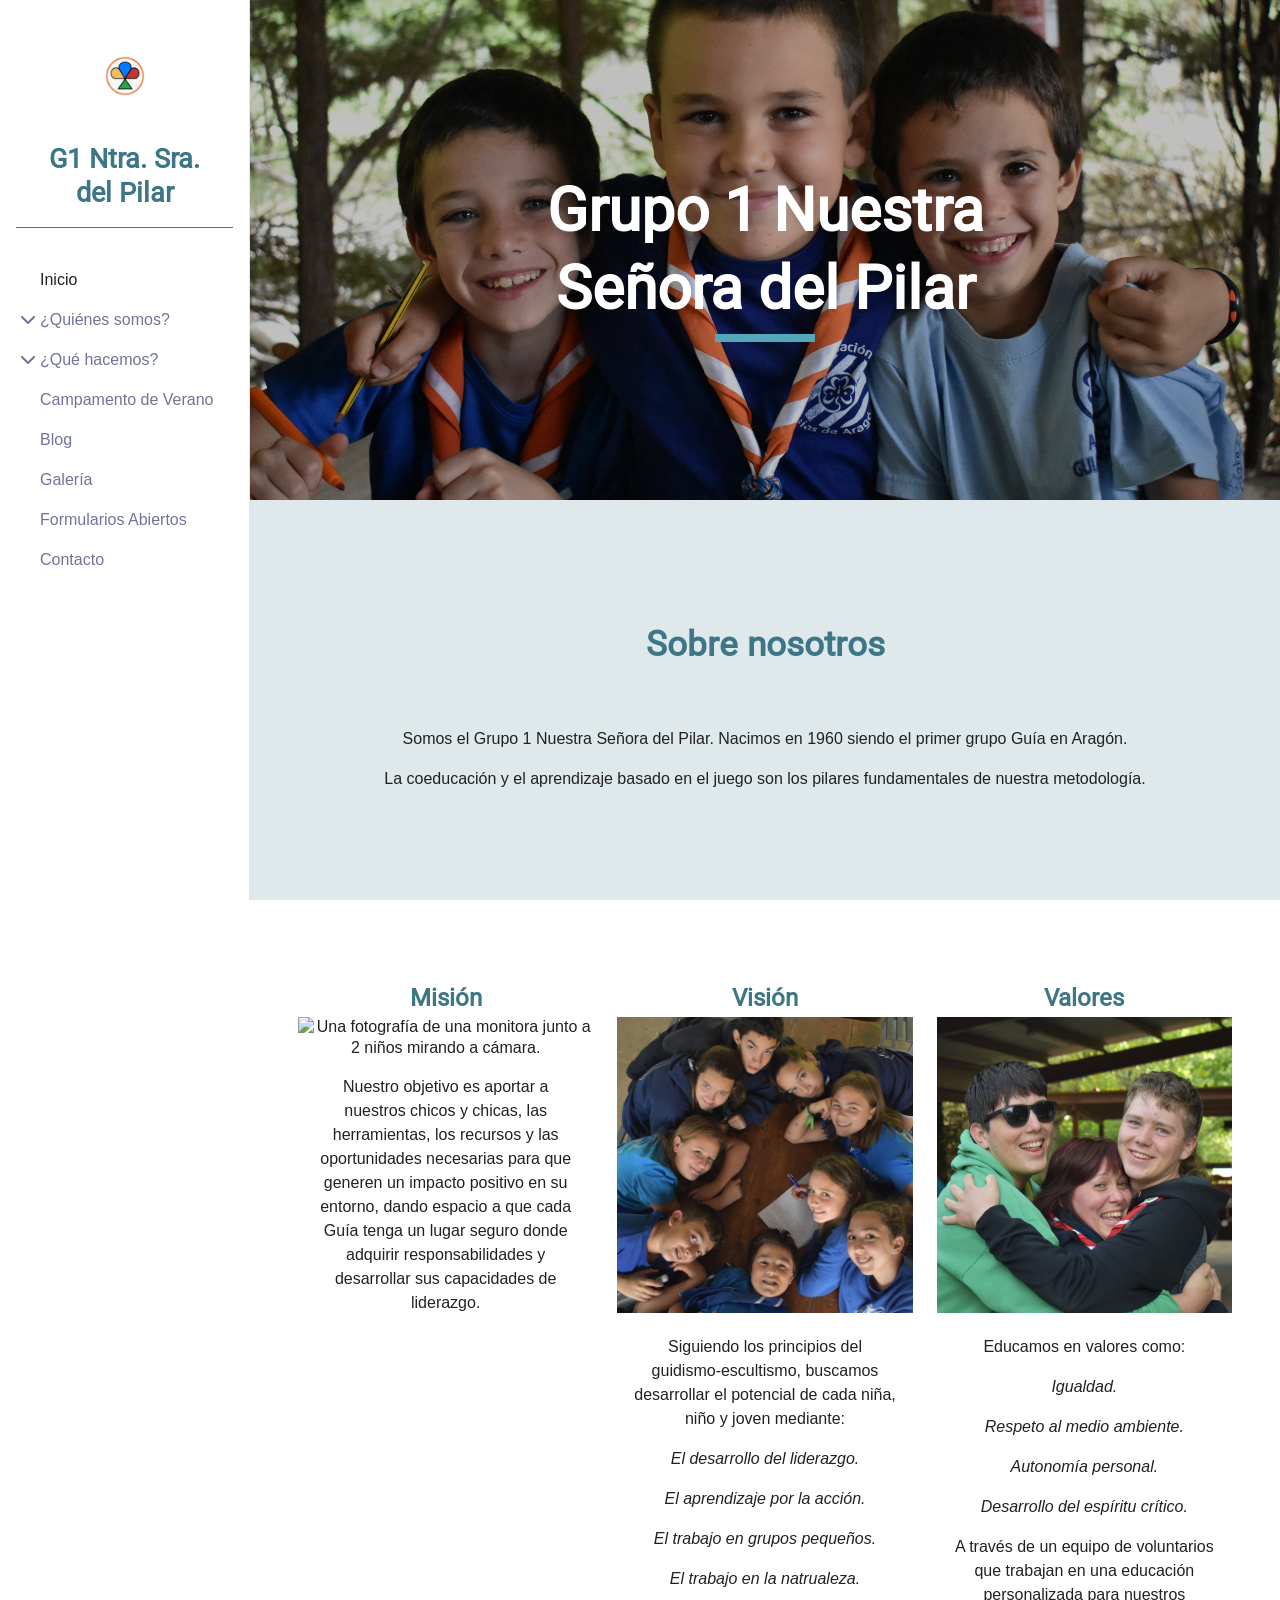
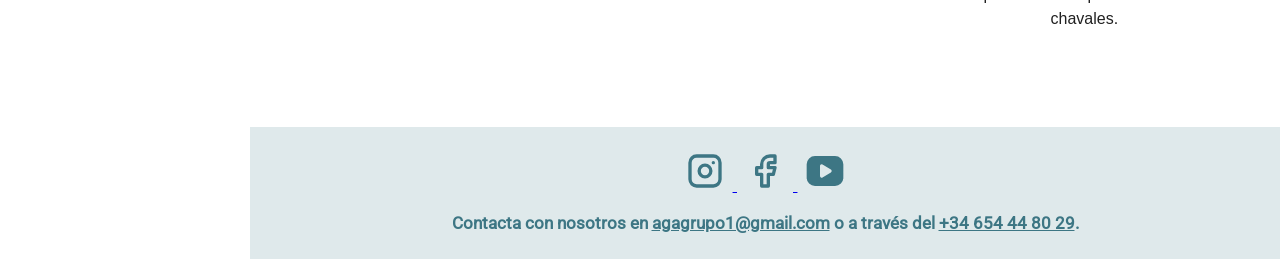
==== index.html @ aecc08d1 "Corrección de errores Corrección de errores. * <footer> pasado a dentro de <body> * Corregido <p> de" ====
<!DOCTYPE html>
<html lang="es">

  <head>
    <!-- Añadimos el título -->
    <title>G1 AGA</title>
    <!-- Para describir el contendio de la web -->
    <meta name="description" content="Somos el Grupo 1 Nuestra Señora del Pilar. Nacimos en 1960 siendo el primer grupo Guía en Aragón.">
    
    <!-- Indicamos la colección de caracteres que va a usar la web -->
    <meta charset="UTF-8">
    <!-- Para que el ancho se adapte al dispositivo -->
    <meta name="viewport" content="width=device-width">

    <!-- Para que aparezca bien la info al compartir en RRSS. -->
    <meta property="og:title" content="Grupo 1 Ntra. Sra. del Pilar - AGA">
    <meta property="og:description" content="Somos el Grupo 1 Nuestra Señora del Pilar. Nacimos en 1960 siendo el primer grupo Guía en Aragón.">
    <meta property="og:image" content="img/inicio.jpeg">
    <meta property="og:image:alt" content="Una fotografía de 3 niños con pañoleta abrazados mirando a cámara">

    <!-- Para indicar cuál es la página principal -->
    <link rel="canonical" href="https://agagrupo1.com">

    <!-- Para indicar si tiene que indexar la página y seguir los enlaces -->
    <meta name="robots" content="index, follow">
    <!-- Para añadir un color a la barra superior funcional en algunos sitios -->
    <meta name="theme-color" content="#000000">
    <!-- Para añadir un logo en la barra superior -->
    <link rel="icon" type="image/jpg" href="img/logo/g1simple-s.png">

    <!-- Enlazamos una hoja de estilos -->
    <link rel="stylesheet" href="./styles.css">
  </head>

  <body>
    <header>
      <nav class="brand">
        <a href="/index.html">
          <img src="img/logo/g1simple-s.png" alt="Logo del Grupo 1 Nuestra Señora del Pilar" width="40">
        </a>
        <a href="/index.html"><h2>G1 Ntra. Sra. del Pilar</h2></a>
      </nav>
      
      <nav class="navbar">
        <ul>
          <li class="pag"><a class="active" href="index.html">Inicio</a></li>
          <li class="pag-desp">
            <div class="desp">
              <svg xmlns="http://www.w3.org/2000/svg" width="24" height="24" viewBox="0 0 24 24" fill="currentColor" class="icon icon-tabler icons-tabler-filled icon-tabler-chevron-down">
                <path stroke="none" d="M0 0h24v24H0z" fill="none" />
                <path d="M18.707 8.293a1 1 0 0 1 0 1.414l-6 6a1 1 0 0 1 -1.414 0l-6 -6a1 1 0 0 1 1.414 -1.414l5.293 5.293l5.293 -5.293a1 1 0 0 1 1.414 0" />
              </svg>
              <a href="quienes-somos.html">¿Quiénes somos?</a>
            </div>
            <ul hidden class="quienes-somos">
              <li class="subpag1"><a href="nuestra-historia.html">Nuestra Historia</a></li>
              <li class="subpag1"><a href="nuestro-metodo.html">Nuestro Método</a></li>
              <li class="subpag1-desp">
                <div class="desp">
                  <svg xmlns="http://www.w3.org/2000/svg" width="24" height="24" viewBox="0 0 24 24" fill="currentColor" class="icon icon-tabler icons-tabler-filled icon-tabler-chevron-down">
                    <path stroke="none" d="M0 0h24v24H0z" fill="none" />
                    <path d="M18.707 8.293a1 1 0 0 1 0 1.414l-6 6a1 1 0 0 1 -1.414 0l-6 -6a1 1 0 0 1 1.414 -1.414l5.293 5.293l5.293 -5.293a1 1 0 0 1 1.414 0" />
                  </svg>
                  <a href="ramas.html">Las Ramas</a>
                </div>
                <ul hidden class="ramas">
                  <li class="subpag2"><a href="plumitas.html">Plumitas</a></li>
                  <li class="subpag2"><a href="alitas.html">Alitas</a></li>
                  <li class="subpag2"><a href="guias.html">Guías</a></li>
                  <li class="subpag2"><a href="pioneras.html">Pioneras</a></li>
                  <li class="subpag2"><a href="guias-mayores.html">Guías Mayores</a></li>
                  <li class="subpag2"><a href="kraal.html">KRAAL</a></li>
                  <li class="subpag2"><a href="comite-colaboradores.html">Comité de padres y Colaboradores</a></li>
                </ul>
              </li>
            </ul>
          </li>
          <li class="pag-desp">
            <div class="desp">
              <svg xmlns="http://www.w3.org/2000/svg" width="24" height="24" viewBox="0 0 24 24" fill="currentColor" class="icon icon-tabler icons-tabler-filled icon-tabler-chevron-down">
                <path stroke="none" d="M0 0h24v24H0z" fill="none" />
                <path d="M18.707 8.293a1 1 0 0 1 0 1.414l-6 6a1 1 0 0 1 -1.414 0l-6 -6a1 1 0 0 1 1.414 -1.414l5.293 5.293l5.293 -5.293a1 1 0 0 1 1.414 0" />
              </svg>
              <a href="que-hacemos.html">¿Qué hacemos?</a>
            </div>
            <ul hidden class="que-hacemos">
              <li class="subpag1"><a href="actividades-grupo.html">Actividades en el Grupo</a></li>
              <li class="subpag1"><a href="actividades-asociacion.html">Actividades en la Asocación</a></li>
              <li class="subpag1"><a href="cancionero.html">Cancionero Guía</a></li>
            </ul>
          </li>
          <li class="pag"><a href="campamento-verano.html">Campamento de Verano</a></li>
          <li class="pag"><a href="blog.html">Blog</a></li>
          <li class="pag"><a href="galeria.html">Galería</a></li>
          <li class="pag"><a href="formularios.html">Formularios Abiertos</a></li>
          <li class="pag"><a href="contacto.html">Contacto</a></li>
        </ul>
      </nav>

        <!-- 
        <a href="/index.html">Inicio</a>
        <details>
          <summary><a href="">¿Quiénes somos?</a></summary>
          <a href="">Nuestra Historia</a>
          <a href="">Nuestro Método</a>
          <details>
            <summary><a href="">Las Ramas</a></summary>
            <a href="">Plumitas</a>
            <a href="">Alitas</a>
            <a href="">Guías</a>
            <a href="">Pioneras</a>
            <a href="">Guías Mayores</a>
            <a href="">KRAAL</a>
            <a href="">Comité de padres y colaboradores</a>
          </details>
        </details>
        <details>
          <summary><a href="">¿Qué hacemos?</a></summary>
          <a href="">Actividades en el grupo</a>
          <a href="">Actividades en la asociación</a>
          <a href="">Cancionero Guía</a>
        </details>
        <a href="">Campamento de verano</a>
        <a href="">Blog</a>
        <a href="">Galería</a>
        <a href="">Formularios abiertos</a>
        <a href="">Contacto</a>
      </nav>
      -->

      <!--
      <div>
        <svg xmlns="http://www.w3.org/2000/svg" width="24" height="24" viewBox="0 0 24 24" fill="none" stroke="currentColor" stroke-width="2" stroke-linecap="round" stroke-linejoin="round" class="icon icon-tabler icons-tabler-outline icon-tabler-search">
          <path stroke="none" d="M0 0h24v24H0z" fill="none" /><path d="M3 10a7 7 0 1 0 14 0a7 7 0 1 0 -14 0" />
          <path d="M21 21l-6 -6" />
        </svg>
      </div>
      -->
    </header>

    <main>
      <section class="cover">
        <img src="img/inicio-cover.jpg"
          alt="Una foto de tres niños abrazados mirando a cámara."
        >
        <h1>Grupo 1 Nuestra Señora del Pilar</h1>
      </section>
      <section class="subcover">
        <h2>Sobre nosotros</h2>
        <p>Somos el Grupo 1 Nuestra Señora del Pilar. Nacimos en 1960 siendo el primer grupo Guía en Aragón.</p>
        <p>La coeducación y el aprendizaje basado en el juego son los pilares fundamentales de nuestra metodología.</p>
      </section>
      <section class="identity">
        <article>
          <h3>Misión</h3>
          <img src="img/inicio-mision.JPG"
            alt="Una fotografía de una monitora junto a 2 niños mirando a cámara."
            width="200"
          >
          <p>
            Nuestro objetivo es aportar a nuestros chicos y chicas, las herramientas, los recursos y las oportunidades necesarias para que generen un impacto positivo en su entorno, dando espacio a que cada Guía tenga un lugar seguro donde adquirir responsabilidades y desarrollar sus capacidades de liderazgo.
          </p>
        </article>
        <article>
          <h3>Visión</h3>
          <img src="img/inicio-vision.jpg"
            alt="Una fotografía de una monitora junto a 2 niños mirando a cámara."
            width="200"
          >
          <p>Siguiendo los principios del guidismo-escultismo, buscamos desarrollar el potencial de cada niña, niño y joven mediante:</p>
          <p><em>El desarrollo del liderazgo.</em></p>
          <p><em>El aprendizaje por la acción.</em></p>
          <p><em>El trabajo en grupos pequeños.</em></p>
          <p><em>El trabajo en la natrualeza.</em></p>
        </article>
        <article>
          <h3>Valores</h3>
          <img src="img/inicio-valores.jpg"
            alt="Una fotografía de una monitora junto a 2 niños mirando a cámara."
            width="200"
          >
          <p>Educamos en valores como:</p>
          <p><em>Igualdad.</em></p>
          <p><em>Respeto al medio ambiente.</em></p>
          <p><em>Autonomía personal.</em></p>
          <p><em>Desarrollo del espíritu crítico.</em></p>
          <p>A través de un equipo de voluntarios que trabajan en una educación personalizada para nuestros chavales.</p>
        </article>
      </section>
    </main>
    
    <footer>
      <nav>
        <a href="https://www.instagram.com/g1_aga?utm_source=ig_web_button_share_sheet&rpxt=ZDNlZDc0MzIxNw=="
        target="_blank"
        rel="noreferrer">
          <svg xmlns="http://www.w3.org/2000/svg" width="24" height="24" viewBox="0 0 24 24" fill="none" stroke="currentColor" stroke-width="2" stroke-linecap="round" stroke-linejoin="round" class="icon icon-tabler icons-tabler-outline icon-tabler-brand-instagram">
            <path stroke="none" d="M0 0h24v24H0z" fill="none" />
            <path d="M3 7a4 4 0 0 1 4 -4h10a4 4 0 0 1 4 4v10a4 4 0 0 1 -4 4h-10a4 4 0 0 1 -4 -4l0 -10" />
            <path d="M8.5 12a3.5 3.5 0 1 0 7 0a3.5 3.5 0 0 0 -7 0" />
            <path d="M17 7v.01" />
          </svg>
        </a>
        <a href="https://www.facebook.com/Grupo1aga"
        target="_blank"
        rel="noreferrer">
          <svg xmlns="http://www.w3.org/2000/svg" width="24" height="24" viewBox="0 0 24 24" fill="none" stroke="currentColor" stroke-width="2" stroke-linecap="round" stroke-linejoin="round" class="icon icon-tabler icons-tabler-outline icon-tabler-brand-facebook">
            <path stroke="none" d="M0 0h24v24H0z" fill="none" />
            <path d="M7 10v4h3v7h4v-7h3l1 -4h-4v-2a1 1 0 0 1 1 -1h3v-4h-3a5 5 0 0 0 -5 5v2h-3" />
          </svg>
        </a>
        <a href="https://youtube.com/@g1_aga?si=45v0QZ6mhYUyiU_x"
        target="_blank"
        rel="noreferrer">
          <svg xmlns="http://www.w3.org/2000/svg" width="24" height="24" viewBox="0 0 24 24" fill="currentColor" class="icon icon-tabler icons-tabler-filled icon-tabler-brand-youtube">
            <path stroke="none" d="M0 0h24v24H0z" fill="none" />
            <path d="M18 3a5 5 0 0 1 5 5v8a5 5 0 0 1 -5 5h-12a5 5 0 0 1 -5 -5v-8a5 5 0 0 1 5 -5zm-9 6v6a1 1 0 0 0 1.514 .857l5 -3a1 1 0 0 0 0 -1.714l-5 -3a1 1 0 0 0 -1.514 .857z" />
          </svg>
        </a>
      </nav>
      <p>Contacta con nosotros en <a href="mailto:agagrupo1@gmail.com">agagrupo1@gmail.com</a> o a través del <a href="tel:+34654448029">+34 654 44 80 29</a>.</p>
    </footer>

  </body>
</html>
---- styles.css ----
/* Ajusto algunos valores predeterminados */
* {
  margin: 0;
  padding: 0;
  box-sizing: border-box;
}

/* Variables de colores */
:root {
  --background1: #fff;
  --background2: #dfe9eb;
  --background3: #516f75;
  --text-cover: #fff;
  --text-primary: #212121;
  --text-secondary: #6f7498;
  --text-title: #3d7684;
  --width-header: 250px;
}

/* open-sans-regular - latin_latin-ext */
@font-face {
  font-display: swap; /* Check https://developer.mozilla.org/en-US/docs/Web/CSS/@font-face/font-display for other options. */
  font-family: 'Open Sans';
  font-style: normal;
  font-weight: 400;
  src: url('./fonts/open-sans-v44-latin_latin-ext-regular.woff2') format('woff2'); /* Chrome 36+, Opera 23+, Firefox 39+, Safari 12+, iOS 10+ */
}
/* roboto-regular - latin_latin-ext */
@font-face {
  font-display: swap; /* Check https://developer.mozilla.org/en-US/docs/Web/CSS/@font-face/font-display for other options. */
  font-family: 'Roboto';
  font-style: normal;
  font-weight: 400;
  src: url('../fonts/roboto-v51-latin_latin-ext-regular.woff2') format('woff2'); /* Chrome 36+, Opera 23+, Firefox 39+, Safari 12+, iOS 10+ */
}

/* Estilos generales del cuerpo de la página */
body {
  font-family: 'Open Sans', Arial;
  background-color: var(--background1);
  color: var(--text-primary);
  min-height: 100vh;
  display: block;
  flex-direction: column;
  line-height: 1.3;
  /* La posición del body está cuando después de la barra de navegación */
  position: absolute;
  left: var(--width-header);
}

h1 {
  color: var(--text-title);
  font-family: 'Roboto', Arial;
  font-size: 40pt;
}
h2 {
  color: var(--text-title);
  font-family: 'Roboto', Arial;
  font-size: 26pt;
}
h3 {
  color: var(--text-title);
  font-family: 'Roboto', Arial;
  font-size: 18pt;
  line-height: 1.56;
}
h4 {
  color: var(--text-title);
  font-family: 'Roboto', Arial;
  font-size: 13pt;
  line-height: 1.63;
}

/* Barra de Navegación */
body > header {
  position: fixed;
  left: 0;
  padding: 1rem;
  height: 100%;
  width: var(--width-header);
  border-right: 1px solid var(--background2);
  background-color: var(--background1);
  overflow: auto;

  a {
    text-decoration: none;
  }
  
  .brand {  /* Logo y nombre del header */
    display: flex;
    flex-direction: column;
    text-align: center;
    border-bottom: 1px solid var(--text-title);
    padding-bottom: 1rem;

    img {   /* logo del header */
      margin: 2.5rem 0rem;
      width: 40px;
      height: 40px;
    }

    a {   /* nombre el header */
      color: var(--text-title);
      padding: 0rem 0.8rem;
      h2 {
        font-size: 20pt;
      }
    }
  }

  .navbar {    /* Menú de navegación */
    margin-top: 2rem;
    color: var(--text-secondary);
    
    li > a, li > div > a {  /* Aplico un interlineado */
      display: block;
      padding: 0.5rem 0rem;
      line-height: 1.5;
    }

    /* aplico sangría izquierda */
    .pag, .subpag1-desp {
      margin-left: 24px;
    }
    .subpag1, .subpag2 {
      margin-left: 48px;
    }

    /* Hago que los desplegables esten alineados svg y texto */
    .desp {
      display: flex;
      align-items: center;
    }

    /* Oculto los puntos del ul */
    ul {
      list-style-type: none;
    }

    a {    /* Enlaces del header */
      color: var(--text-secondary);
    }

    /* Destaco cuadno paso por encima o el que está activo */
    a:hover, svg:hover, a:focus, svg:focus {
      transition: color .4s;
      color: var(--text-primary);
    }

    .active {
      color: var(--text-primary);
      pointer-events: none;
    }
  }
}

/* Portadas */
main .cover {
  height: 500px;
  display: flex;
  flex-direction: column;
  justify-content: center;
  align-items: center;
  text-align: center;
  position: relative;

  h1 {
    width: 60%;
    max-width: 800px;
    position: relative;
    color: var(--text-cover);
    font-size: 45pt;

    &::after {   /* Barra inferior del título */
      content: "";
      position: absolute;
      inset: 0;
      margin: auto;
      padding-bottom: 20px;
      height: 100%;
      width: 100px;
      border-bottom: 8px solid #53a7b8;

    }
  }

  & > img {
    position: absolute;
    width: 100%;
    height: 500px;
    object-fit: cover;
    z-index: -1;
    left: 0;
    right: 0;
    filter: brightness(0.75);
  }
}

/* Pie de página */
footer {
  background-color: var(--background2);
  display: flex;
  flex-direction: column;
  align-items: center;
  justify-content: center;
  padding: 1.5rem 2rem;
  gap: 1rem;

  svg {
    color: var(--text-title);
    height: 40px;
    width: 40px;
    margin: 0rem .5rem;
    transition: all .3s;


    &:hover, &:focus {
      transition: all .3s;
      transform: scale(1.2);
    }
  }
  
  p {
    text-align: center;
    color: var(--text-title);
    font-weight: 900;
    font-family: 'Roboto', Arial;
    font-size: 13pt;
    
    a {
      /* Evito que haga salto de página en el correo o número de teléfono */
      white-space: nowrap; 
      color: var(--text-title);

    }
  }
}

/* Subportada */
main .subcover {
  height: 400px;
  background-color: var(--background2);
  text-align: center;
  display: flex;
  flex-direction: column;
  justify-content: center;
  align-items: center;

  line-height: 2.5;
  
  h2 {
    margin-bottom: 2rem;
  }
}

/* Estilos de index.html */
main .identity {
  text-align: center;
  justify-content: center;
  display: grid;
  grid-template-columns: 1fr 1fr 1fr;
  gap: 1.5rem;
  margin: 5rem 3rem;

  img {
    width: 100%;
    aspect-ratio: 1 / 1;
    object-fit: cover;
    margin-bottom: 1rem;
  }
  p {
    font-size: 12pt;
    padding: 0rem 1rem;
    padding-bottom: 1rem;
    line-height: 1.5;
  }
  
}

/* Estilos de quienes-somos.html */
main .structure {
  background-color: var(--background1);
  display: flex;
  flex-direction: column;
  justify-content: center;
  margin: 6rem 4rem;

  h3 {
    font-weight: 500;
    margin-top: 1rem;
    margin-bottom: 3rem;
  }

  div {
    display: flex;
    flex-direction: row;
    gap: 2rem;
    margin-bottom: 3rem;
    
    img {
      width: 40%;
      aspect-ratio: 16/9;
      object-fit: cover;
    }
    .quienes-somos-grupo {
      object-position: right;
    }
    .quienes-somos-aga {
      object-position: bottom right;
      
    }
    h2 {
      margin-bottom: 1rem;
    }
    p {
      margin-bottom: 1rem;
      text-align: justify;
      
    }

    div {
      flex-direction: column;
      gap: 0rem;
      margin-bottom: 0rem;
      align-items: normal;
    }

    .a-button {
      background-color: var(--background3);
      color: #fff;
      padding: .3rem .5rem;
      text-decoration: none;
      border-radius: .3rem;
      display: block;
      width: max-content;
      margin-left: auto;
      
    }

  }

}

/* Estilos de nuestra-historia.html */
main .history {
  margin: 6rem 4rem;

  header {
    h3 {
      font-weight: 300;
      margin-top: 0.5rem;
      margin-bottom: 1rem;
    }
    p {
      text-align: justify;
      margin-bottom: 3rem;
    }
  }

  article {
    display: flex;
    flex-direction: row;
    gap: 7rem;
    align-items: center;
    margin: 4rem 0rem;
    h1 {
      font-size: 60pt;
      font-weight: 900;
    }
    div {
      display: flex;
      flex-direction: column;
      gap: 1rem;
      text-align: justify;
    }
  }
}
main .history-img {
  display: flex;
  gap: 1rem;
  margin: 2rem 4rem;
  padding-bottom: 4rem;
  img {
    flex: 1;
    min-width: 0;
    width: 100%;
    aspect-ratio: 1/1;
    object-fit: cover;
    object-position: center;
    &:first-child {
      object-position: 25% center;
    }
  }
}

main .nuestro-metodo {
  padding: 0rem 4rem;
  padding-top: 5rem;
  margin-bottom: 2rem;
  header {
    h3 {
      font-weight: 300;
      line-height: 1.2;
      margin: 2rem 0rem;
    }
  }
  img {
    width: 100%;
  }
  div {
    padding: 0rem 5rem;
    img {
      margin-bottom: 2rem;
    }
    p {
      text-align: justify;
      line-height: 1.5;
      margin-bottom: 1rem;
    }
    ul {
      padding-left: 1.2rem;
      list-style: square;
      li {
        margin-bottom: .8rem;
      }
      li:last-child {
        margin-bottom: 0;
      }
    }
  }

}
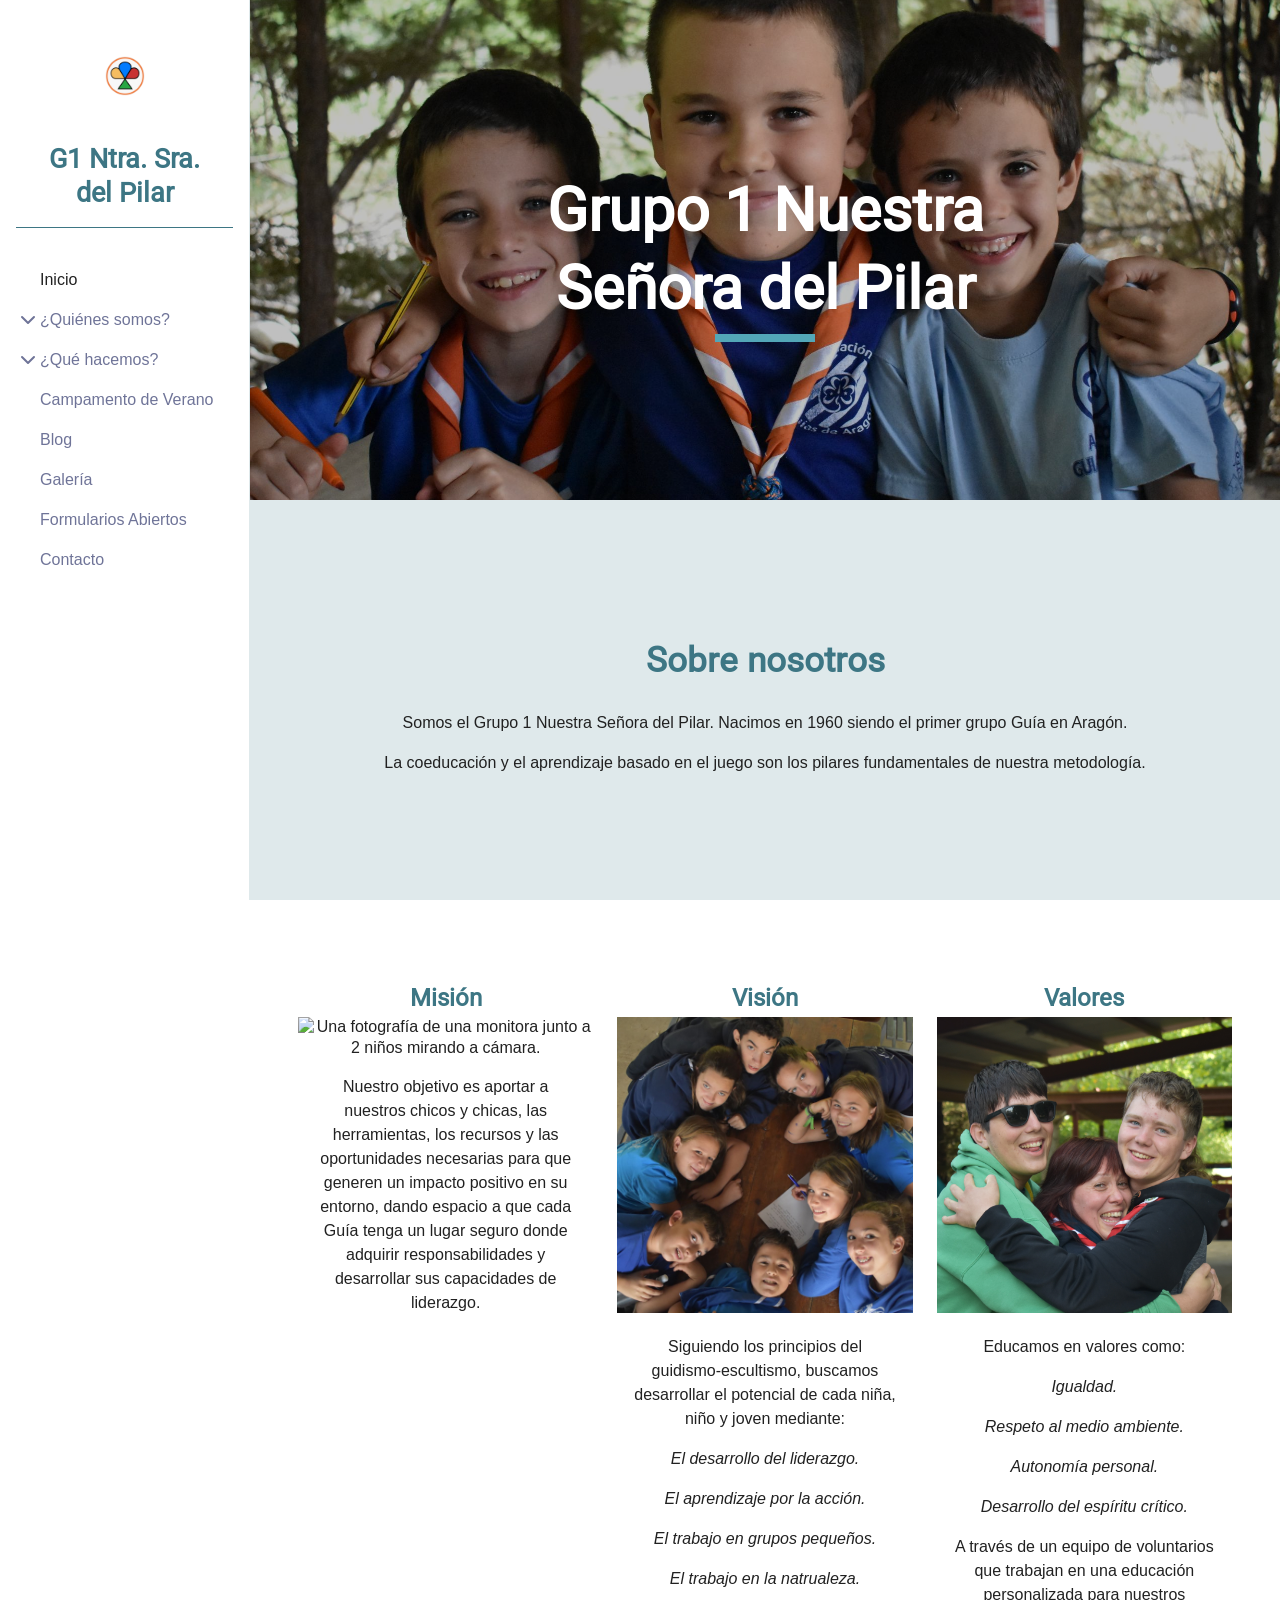
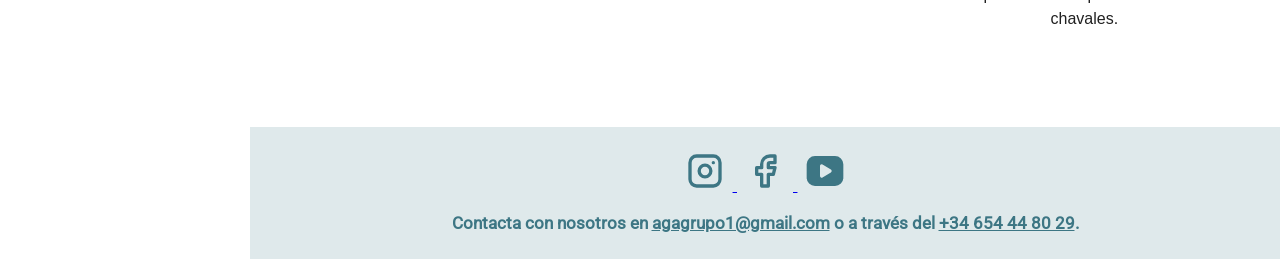
==== commit 02ee2676: "Modificación etiquetas títutlos Arreglo de títulos. * Subtítulos pasado a <p class="subtitle"> * h2 " ====
--- a/index.html
+++ b/index.html
@@ -146,13 +146,13 @@
         <h1>Grupo 1 Nuestra Señora del Pilar</h1>
       </section>
       <section class="subcover">
-        <h2>Sobre nosotros</h2>
+        <h3>Sobre nosotros</h3>
         <p>Somos el Grupo 1 Nuestra Señora del Pilar. Nacimos en 1960 siendo el primer grupo Guía en Aragón.</p>
         <p>La coeducación y el aprendizaje basado en el juego son los pilares fundamentales de nuestra metodología.</p>
       </section>
       <section class="identity">
         <article>
-          <h3>Misión</h3>
+          <h4>Misión</h4>
           <img src="img/inicio-mision.JPG"
             alt="Una fotografía de una monitora junto a 2 niños mirando a cámara."
             width="200"
@@ -162,7 +162,7 @@
           </p>
         </article>
         <article>
-          <h3>Visión</h3>
+          <h4>Visión</h4>
           <img src="img/inicio-vision.jpg"
             alt="Una fotografía de una monitora junto a 2 niños mirando a cámara."
             width="200"
@@ -174,7 +174,7 @@
           <p><em>El trabajo en la natrualeza.</em></p>
         </article>
         <article>
-          <h3>Valores</h3>
+          <h4>Valores</h4>
           <img src="img/inicio-valores.jpg"
             alt="Una fotografía de una monitora junto a 2 niños mirando a cámara."
             width="200"
--- a/styles.css
+++ b/styles.css
@@ -48,27 +48,34 @@
   left: var(--width-header);
 }
 
-h1 {
+h1 {  /* Usado como título principal de cada página en el cover */
   color: var(--text-title);
   font-family: 'Roboto', Arial;
   font-size: 40pt;
 }
-h2 {
+h2 {  /* Usado como títulos de las secciones principales de cada página */
+  color: var(--text-title);
+  font-family: 'Roboto', Arial;
+  font-size: 40pt;
+}
+h3 {
   color: var(--text-title);
   font-family: 'Roboto', Arial;
   font-size: 26pt;
 }
-h3 {
+h4 {
   color: var(--text-title);
   font-family: 'Roboto', Arial;
   font-size: 18pt;
   line-height: 1.56;
 }
-h4 {
+.subtitle {
   color: var(--text-title);
   font-family: 'Roboto', Arial;
-  font-size: 13pt;
-  line-height: 1.63;
+  font-size: 18pt;
+  line-height: 1.2;
+  font-style:italic;
+  font-weight: 300;
 }
 
 /* Barra de Navegación */
@@ -285,7 +292,7 @@
   justify-content: center;
   margin: 6rem 4rem;
 
-  h3 {
+  .subtitle {
     font-weight: 500;
     margin-top: 1rem;
     margin-bottom: 3rem;
@@ -309,7 +316,7 @@
       object-position: bottom right;
       
     }
-    h2 {
+    h3 {
       margin-bottom: 1rem;
     }
     p {
@@ -346,7 +353,7 @@
   margin: 6rem 4rem;
 
   header {
-    h3 {
+    .subtitle {
       font-weight: 300;
       margin-top: 0.5rem;
       margin-bottom: 1rem;
@@ -363,9 +370,14 @@
     gap: 7rem;
     align-items: center;
     margin: 4rem 0rem;
-    h1 {
+    .year {
+      color: var(--text-title);
       font-size: 60pt;
       font-weight: 900;
+    }
+    h3 {  /* Propieddes del h4, aunque sea h3 */
+      font-size: 13pt;
+      line-height: 1.63;
     }
     div {
       display: flex;
@@ -396,12 +408,14 @@
 main .nuestro-metodo {
   padding: 0rem 4rem;
   padding-top: 5rem;
-  margin-bottom: 2rem;
+  &:last-child {
+    margin-bottom: 2rem;
+  }
+  
   header {
-    h3 {
-      font-weight: 300;
-      line-height: 1.2;
-      margin: 2rem 0rem;
+    .subtitle {
+      margin-top: 1rem;
+      margin-bottom: 3rem;
     }
   }
   img {
@@ -428,5 +442,4 @@
       }
     }
   }
-
-}
+}
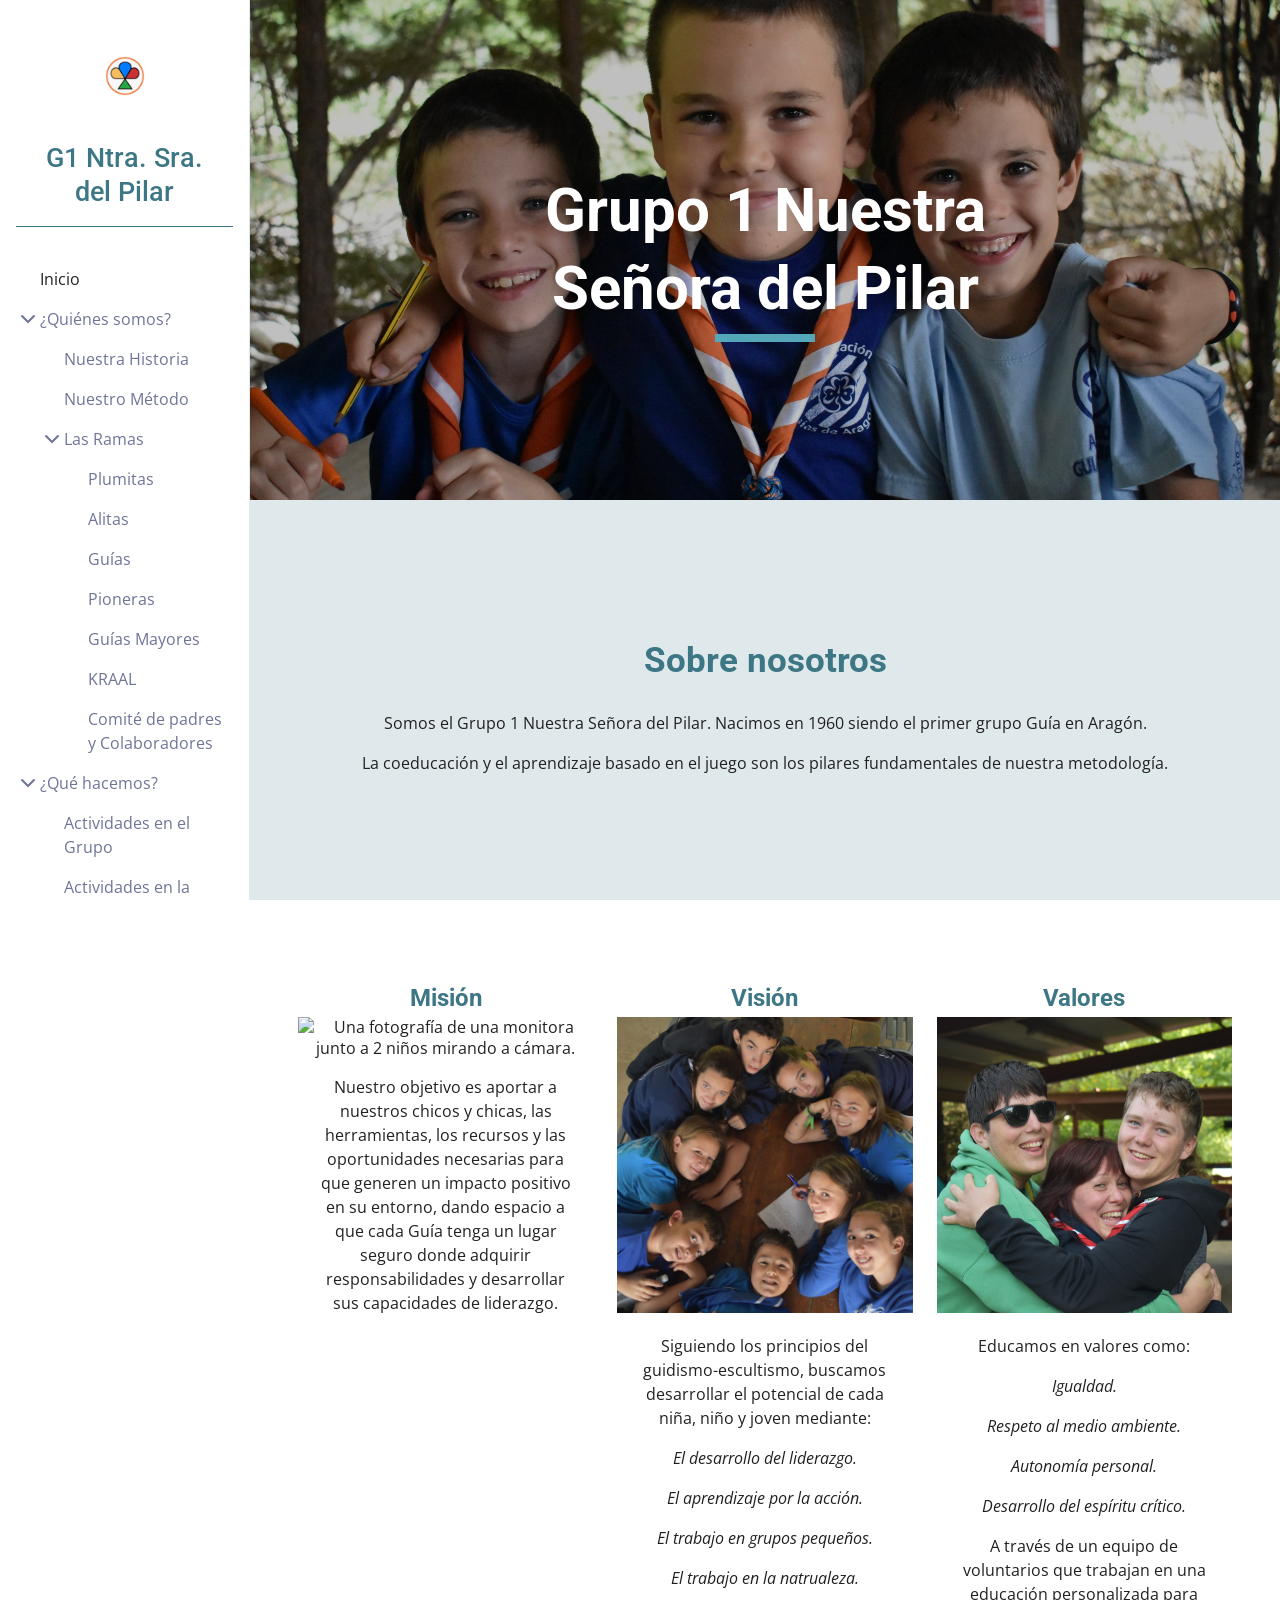
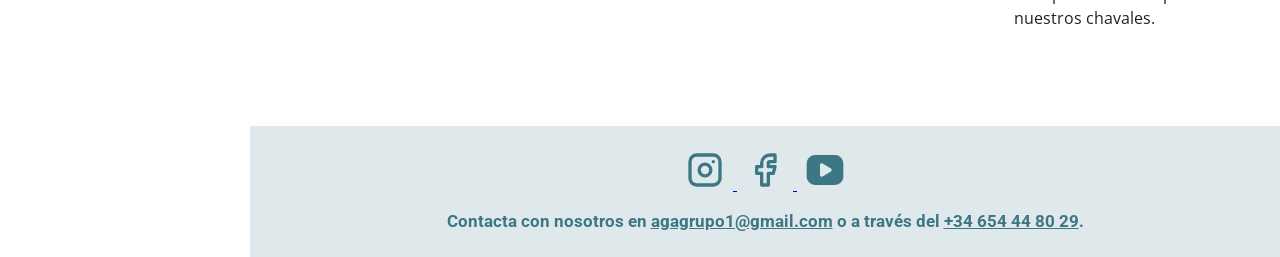
==== commit e8921efc: "Cambios del header Cambiadas las clases del menú de navegación y optimizado mucho mejor en styles.cs" ====
--- a/index.html
+++ b/index.html
@@ -15,7 +15,7 @@
     <!-- Para que aparezca bien la info al compartir en RRSS. -->
     <meta property="og:title" content="Grupo 1 Ntra. Sra. del Pilar - AGA">
     <meta property="og:description" content="Somos el Grupo 1 Nuestra Señora del Pilar. Nacimos en 1960 siendo el primer grupo Guía en Aragón.">
-    <meta property="og:image" content="img/inicio.jpeg">
+    <meta property="og:image" content="img/inicio-cover.jpg">
     <meta property="og:image:alt" content="Una fotografía de 3 niños con pañoleta abrazados mirando a cámara">
 
     <!-- Para indicar cuál es la página principal -->
@@ -26,7 +26,7 @@
     <!-- Para añadir un color a la barra superior funcional en algunos sitios -->
     <meta name="theme-color" content="#000000">
     <!-- Para añadir un logo en la barra superior -->
-    <link rel="icon" type="image/jpg" href="img/logo/g1simple-s.png">
+    <link rel="icon" type="image/png" href="img/logo/g1simple-s.png">
 
     <!-- Enlazamos una hoja de estilos -->
     <link rel="stylesheet" href="./styles.css">
@@ -34,117 +34,76 @@
 
   <body>
     <header>
-      <nav class="brand">
-        <a href="/index.html">
-          <img src="img/logo/g1simple-s.png" alt="Logo del Grupo 1 Nuestra Señora del Pilar" width="40">
-        </a>
-        <a href="/index.html"><h2>G1 Ntra. Sra. del Pilar</h2></a>
-      </nav>
-      
-      <nav class="navbar">
-        <ul>
-          <li class="pag"><a class="active" href="index.html">Inicio</a></li>
-          <li class="pag-desp">
-            <div class="desp">
-              <svg xmlns="http://www.w3.org/2000/svg" width="24" height="24" viewBox="0 0 24 24" fill="currentColor" class="icon icon-tabler icons-tabler-filled icon-tabler-chevron-down">
-                <path stroke="none" d="M0 0h24v24H0z" fill="none" />
-                <path d="M18.707 8.293a1 1 0 0 1 0 1.414l-6 6a1 1 0 0 1 -1.414 0l-6 -6a1 1 0 0 1 1.414 -1.414l5.293 5.293l5.293 -5.293a1 1 0 0 1 1.414 0" />
-              </svg>
-              <a href="quienes-somos.html">¿Quiénes somos?</a>
-            </div>
-            <ul hidden class="quienes-somos">
-              <li class="subpag1"><a href="nuestra-historia.html">Nuestra Historia</a></li>
-              <li class="subpag1"><a href="nuestro-metodo.html">Nuestro Método</a></li>
-              <li class="subpag1-desp">
-                <div class="desp">
-                  <svg xmlns="http://www.w3.org/2000/svg" width="24" height="24" viewBox="0 0 24 24" fill="currentColor" class="icon icon-tabler icons-tabler-filled icon-tabler-chevron-down">
-                    <path stroke="none" d="M0 0h24v24H0z" fill="none" />
-                    <path d="M18.707 8.293a1 1 0 0 1 0 1.414l-6 6a1 1 0 0 1 -1.414 0l-6 -6a1 1 0 0 1 1.414 -1.414l5.293 5.293l5.293 -5.293a1 1 0 0 1 1.414 0" />
-                  </svg>
-                  <a href="ramas.html">Las Ramas</a>
-                </div>
-                <ul hidden class="ramas">
-                  <li class="subpag2"><a href="plumitas.html">Plumitas</a></li>
-                  <li class="subpag2"><a href="alitas.html">Alitas</a></li>
-                  <li class="subpag2"><a href="guias.html">Guías</a></li>
-                  <li class="subpag2"><a href="pioneras.html">Pioneras</a></li>
-                  <li class="subpag2"><a href="guias-mayores.html">Guías Mayores</a></li>
-                  <li class="subpag2"><a href="kraal.html">KRAAL</a></li>
-                  <li class="subpag2"><a href="comite-colaboradores.html">Comité de padres y Colaboradores</a></li>
-                </ul>
-              </li>
-            </ul>
-          </li>
-          <li class="pag-desp">
-            <div class="desp">
-              <svg xmlns="http://www.w3.org/2000/svg" width="24" height="24" viewBox="0 0 24 24" fill="currentColor" class="icon icon-tabler icons-tabler-filled icon-tabler-chevron-down">
-                <path stroke="none" d="M0 0h24v24H0z" fill="none" />
-                <path d="M18.707 8.293a1 1 0 0 1 0 1.414l-6 6a1 1 0 0 1 -1.414 0l-6 -6a1 1 0 0 1 1.414 -1.414l5.293 5.293l5.293 -5.293a1 1 0 0 1 1.414 0" />
-              </svg>
-              <a href="que-hacemos.html">¿Qué hacemos?</a>
-            </div>
-            <ul hidden class="que-hacemos">
-              <li class="subpag1"><a href="actividades-grupo.html">Actividades en el Grupo</a></li>
-              <li class="subpag1"><a href="actividades-asociacion.html">Actividades en la Asocación</a></li>
-              <li class="subpag1"><a href="cancionero.html">Cancionero Guía</a></li>
-            </ul>
-          </li>
-          <li class="pag"><a href="campamento-verano.html">Campamento de Verano</a></li>
-          <li class="pag"><a href="blog.html">Blog</a></li>
-          <li class="pag"><a href="galeria.html">Galería</a></li>
-          <li class="pag"><a href="formularios.html">Formularios Abiertos</a></li>
-          <li class="pag"><a href="contacto.html">Contacto</a></li>
-        </ul>
-      </nav>
-
-        <!-- 
-        <a href="/index.html">Inicio</a>
-        <details>
-          <summary><a href="">¿Quiénes somos?</a></summary>
-          <a href="">Nuestra Historia</a>
-          <a href="">Nuestro Método</a>
-          <details>
-            <summary><a href="">Las Ramas</a></summary>
-            <a href="">Plumitas</a>
-            <a href="">Alitas</a>
-            <a href="">Guías</a>
-            <a href="">Pioneras</a>
-            <a href="">Guías Mayores</a>
-            <a href="">KRAAL</a>
-            <a href="">Comité de padres y colaboradores</a>
-          </details>
-        </details>
-        <details>
-          <summary><a href="">¿Qué hacemos?</a></summary>
-          <a href="">Actividades en el grupo</a>
-          <a href="">Actividades en la asociación</a>
-          <a href="">Cancionero Guía</a>
-        </details>
-        <a href="">Campamento de verano</a>
-        <a href="">Blog</a>
-        <a href="">Galería</a>
-        <a href="">Formularios abiertos</a>
-        <a href="">Contacto</a>
-      </nav>
-      -->
-
-      <!--
-      <div>
-        <svg xmlns="http://www.w3.org/2000/svg" width="24" height="24" viewBox="0 0 24 24" fill="none" stroke="currentColor" stroke-width="2" stroke-linecap="round" stroke-linejoin="round" class="icon icon-tabler icons-tabler-outline icon-tabler-search">
-          <path stroke="none" d="M0 0h24v24H0z" fill="none" /><path d="M3 10a7 7 0 1 0 14 0a7 7 0 1 0 -14 0" />
-          <path d="M21 21l-6 -6" />
-        </svg>
-      </div>
-      -->
+      <section class="menu">
+        <div class="brand">
+          <a href="index.html">
+            <img src="img/logo/g1simple-s.png" alt="Logo del Grupo 1 Nuestra Señora del Pilar" width="40">
+            <p class="brand__name">G1 Ntra. Sra. del Pilar</p>
+          </a>
+        </div>
+        <nav class="index">
+          <ul>
+            <li class="index__page"><a class="active" href="index.html">Inicio</a></li>
+            <li class="index__page index__page--dropdown">
+              <div class="dropdown">
+                <svg xmlns="http://www.w3.org/2000/svg" width="24" height="24" viewBox="0 0 24 24" fill="currentColor" class="icon icon-tabler icons-tabler-filled icon-tabler-chevron-down">
+                  <path stroke="none" d="M0 0h24v24H0z" fill="none" />
+                  <path d="M18.707 8.293a1 1 0 0 1 0 1.414l-6 6a1 1 0 0 1 -1.414 0l-6 -6a1 1 0 0 1 1.414 -1.414l5.293 5.293l5.293 -5.293a1 1 0 0 1 1.414 0" />
+                </svg>
+                <a href="quienes-somos.html">¿Quiénes somos?</a>
+              </div>
+              <ul class="index__list">
+                <li class="index__page"><a href="nuestra-historia.html">Nuestra Historia</a></li>
+                <li class="index__page"><a href="nuestro-metodo.html">Nuestro Método</a></li>
+                <li class="index__page index__page--dropdown">
+                  <div class="dropdown">
+                    <svg xmlns="http://www.w3.org/2000/svg" width="24" height="24" viewBox="0 0 24 24" fill="currentColor" class="icon icon-tabler icons-tabler-filled icon-tabler-chevron-down">
+                      <path stroke="none" d="M0 0h24v24H0z" fill="none" />
+                      <path d="M18.707 8.293a1 1 0 0 1 0 1.414l-6 6a1 1 0 0 1 -1.414 0l-6 -6a1 1 0 0 1 1.414 -1.414l5.293 5.293l5.293 -5.293a1 1 0 0 1 1.414 0" />
+                    </svg>
+                    <a href="ramas.html">Las Ramas</a>
+                  </div>
+                  <ul class="index__list">
+                    <li class="index__page"><a href="plumitas.html">Plumitas</a></li>
+                    <li class="index__page"><a href="alitas.html">Alitas</a></li>
+                    <li class="index__page"><a href="guias.html">Guías</a></li>
+                    <li class="index__page"><a href="pioneras.html">Pioneras</a></li>
+                    <li class="index__page"><a href="guias-mayores.html">Guías Mayores</a></li>
+                    <li class="index__page"><a href="kraal.html">KRAAL</a></li>
+                    <li class="index__page"><a href="comite-colaboradores.html">Comité de padres y Colaboradores</a></li>
+                  </ul>
+                </li>
+              </ul>
+            </li>
+            <li class="index__page index__page--dropdown">
+              <div class="dropdown">
+                <svg xmlns="http://www.w3.org/2000/svg" width="24" height="24" viewBox="0 0 24 24" fill="currentColor" class="icon icon-tabler icons-tabler-filled icon-tabler-chevron-down">
+                  <path stroke="none" d="M0 0h24v24H0z" fill="none" />
+                  <path d="M18.707 8.293a1 1 0 0 1 0 1.414l-6 6a1 1 0 0 1 -1.414 0l-6 -6a1 1 0 0 1 1.414 -1.414l5.293 5.293l5.293 -5.293a1 1 0 0 1 1.414 0" />
+                </svg>
+                <a href="que-hacemos.html">¿Qué hacemos?</a>
+              </div>
+              <ul class="index__list">
+                <li class="index__page"><a href="actividades-grupo.html">Actividades en el Grupo</a></li>
+                <li class="index__page"><a href="actividades-asociacion.html">Actividades en la Asocación</a></li>
+                <li class="index__page"><a href="cancionero.html">Cancionero Guía</a></li>
+              </ul>
+            </li>
+            <li class="index__page"><a href="campamento-verano.html">Campamento de Verano</a></li>
+            <li class="index__page"><a href="blog.html">Blog</a></li>
+            <li class="index__page"><a href="galeria.html">Galería</a></li>
+            <li class="index__page"><a href="formularios.html">Formularios Abiertos</a></li>
+            <li class="index__page"><a href="contacto.html">Contacto</a></li>
+          </ul>
+        </nav>
+      </section>
+      <section class="cover">
+        <img src="img/inicio-cover.jpg" alt="Una foto de tres niños abrazados mirando a cámara.">
+        <h1>Grupo 1 Nuestra Señora del Pilar</h1>
+      </section>
     </header>
 
     <main>
-      <section class="cover">
-        <img src="img/inicio-cover.jpg"
-          alt="Una foto de tres niños abrazados mirando a cámara."
-        >
-        <h1>Grupo 1 Nuestra Señora del Pilar</h1>
-      </section>
       <section class="subcover">
         <h3>Sobre nosotros</h3>
         <p>Somos el Grupo 1 Nuestra Señora del Pilar. Nacimos en 1960 siendo el primer grupo Guía en Aragón.</p>
--- a/styles.css
+++ b/styles.css
@@ -17,69 +17,83 @@
   --width-header: 250px;
 }
 
-/* open-sans-regular - latin_latin-ext */
+/* Open Sans (variable) */
 @font-face {
-  font-display: swap; /* Check https://developer.mozilla.org/en-US/docs/Web/CSS/@font-face/font-display for other options. */
   font-family: 'Open Sans';
+  src: url('./fonts/open-sans-variable.ttf') format('truetype');
+  font-weight: 300 800;   /* rango de grosores que ofrece la fuente */
   font-style: normal;
-  font-weight: 400;
-  src: url('./fonts/open-sans-v44-latin_latin-ext-regular.woff2') format('woff2'); /* Chrome 36+, Opera 23+, Firefox 39+, Safari 12+, iOS 10+ */
-}
-/* roboto-regular - latin_latin-ext */
+  font-display: swap;
+}
 @font-face {
-  font-display: swap; /* Check https://developer.mozilla.org/en-US/docs/Web/CSS/@font-face/font-display for other options. */
+  font-family: 'Open Sans';
+  src: url('./fonts/open-sans-variable-italic.ttf') format('truetype');
+  font-weight: 300 800;
+  font-style: italic;
+  font-display: swap;
+}
+
+/* Roboto (variable) */
+@font-face {
   font-family: 'Roboto';
+  src: url('./fonts/roboto-variable.ttf') format('truetype');
+  font-weight: 100 900;
   font-style: normal;
-  font-weight: 400;
-  src: url('../fonts/roboto-v51-latin_latin-ext-regular.woff2') format('woff2'); /* Chrome 36+, Opera 23+, Firefox 39+, Safari 12+, iOS 10+ */
+  font-display: swap;
+}
+@font-face {
+  font-family: 'Roboto';
+  src: url('./fonts/roboto-variable-italic.ttf') format('truetype');
+  font-weight: 100 900;
+  font-style: italic;
+  font-display: swap;
 }
 
 /* Estilos generales del cuerpo de la página */
 body {
-  font-family: 'Open Sans', Arial;
+  font-family: 'Open Sans', Arial, sans-serif;
   background-color: var(--background1);
   color: var(--text-primary);
   min-height: 100vh;
   display: block;
-  flex-direction: column;
   line-height: 1.3;
   /* La posición del body está cuando después de la barra de navegación */
   position: absolute;
-  left: var(--width-header);
+  margin-left: var(--width-header);
 }
 
 h1 {  /* Usado como título principal de cada página en el cover */
   color: var(--text-title);
-  font-family: 'Roboto', Arial;
+  font-family: 'Roboto', Arial, sans-serif;
   font-size: 40pt;
 }
 h2 {  /* Usado como títulos de las secciones principales de cada página */
   color: var(--text-title);
-  font-family: 'Roboto', Arial;
+  font-family: 'Roboto', Arial, sans-serif;
   font-size: 40pt;
 }
 h3 {
   color: var(--text-title);
-  font-family: 'Roboto', Arial;
+  font-family: 'Roboto', Arial, sans-serif;
   font-size: 26pt;
 }
 h4 {
   color: var(--text-title);
-  font-family: 'Roboto', Arial;
+  font-family: 'Roboto', Arial, sans-serif;
   font-size: 18pt;
   line-height: 1.56;
 }
 .subtitle {
   color: var(--text-title);
-  font-family: 'Roboto', Arial;
+  font-family: 'Roboto', Arial, sans-serif;
   font-size: 18pt;
   line-height: 1.2;
-  font-style:italic;
+  font-style: italic;
   font-weight: 300;
 }
 
-/* Barra de Navegación */
-body > header {
+/* -- BARRA DE NAVEGACIÓN -- */
+.menu {
   position: fixed;
   left: 0;
   padding: 1rem;
@@ -89,80 +103,77 @@
   background-color: var(--background1);
   overflow: auto;
 
+  a {text-decoration: none;}
+}
+
+.brand {  /* Logo y nombre del header */
+  display: flex;
+  flex-direction: column;
+  text-align: center;
+  border-bottom: 1px solid var(--text-title);
+  padding-bottom: 1rem;
+
+  img {   /* logo del header */
+    margin: 2.5rem 0rem;
+    width: 40px;
+    height: 40px;
+  }
+
+  a {   /* nombre el header */
+    color: var(--text-title);
+    padding: 0rem 0.8rem;
+    .brand__name {
+      color: var(--text-title);
+      font-family: 'Roboto', Arial, sans-serif;
+      font-size: 20pt;
+      font-weight: 500;
+    }
+  }
+}
+
+.index {    /* Menú de navegación */
+  margin-top: 2rem;
+  color: var(--text-secondary);
+
   a {
-    text-decoration: none;
-  }
-  
-  .brand {  /* Logo y nombre del header */
-    display: flex;
-    flex-direction: column;
-    text-align: center;
-    border-bottom: 1px solid var(--text-title);
-    padding-bottom: 1rem;
-
-    img {   /* logo del header */
-      margin: 2.5rem 0rem;
-      width: 40px;
-      height: 40px;
-    }
-
-    a {   /* nombre el header */
-      color: var(--text-title);
-      padding: 0rem 0.8rem;
-      h2 {
-        font-size: 20pt;
-      }
-    }
-  }
-
-  .navbar {    /* Menú de navegación */
-    margin-top: 2rem;
+    display: block;
+    padding: 0.5rem 0rem;
+    line-height: 1.5;
+  }
+
+  ul {
+    list-style-type: none;
+  }
+
+  a {    /* Enlaces del header */
     color: var(--text-secondary);
-    
-    li > a, li > div > a {  /* Aplico un interlineado */
-      display: block;
-      padding: 0.5rem 0rem;
-      line-height: 1.5;
-    }
-
-    /* aplico sangría izquierda */
-    .pag, .subpag1-desp {
-      margin-left: 24px;
-    }
-    .subpag1, .subpag2 {
-      margin-left: 48px;
-    }
-
-    /* Hago que los desplegables esten alineados svg y texto */
-    .desp {
-      display: flex;
-      align-items: center;
-    }
-
-    /* Oculto los puntos del ul */
-    ul {
-      list-style-type: none;
-    }
-
-    a {    /* Enlaces del header */
-      color: var(--text-secondary);
-    }
-
-    /* Destaco cuadno paso por encima o el que está activo */
-    a:hover, svg:hover, a:focus, svg:focus {
-      transition: color .4s;
-      color: var(--text-primary);
-    }
-
-    .active {
-      color: var(--text-primary);
-      pointer-events: none;
-    }
-  }
+  }
+
+  /* Destaco cuadno paso por encima o el que está activo */
+  a:hover, svg:hover, a:focus, svg:focus {
+    transition: color .4s;
+    color: var(--text-primary);
+  }
+
+  .active {
+    color: var(--text-primary);
+    pointer-events: none;
+  }
+}
+.index__list, .index__page {
+  padding-left: 24px;
+}
+.index__page--dropdown {
+  padding-left: 0px;
+}
+.dropdown {
+  display: flex;
+  flex-direction: row;
+  align-items: center;
 }
 
 /* Portadas */
-main .cover {
+.cover {
   height: 500px;
   display: flex;
   flex-direction: column;
@@ -230,8 +241,8 @@
   p {
     text-align: center;
     color: var(--text-title);
-    font-weight: 900;
-    font-family: 'Roboto', Arial;
+    font-weight: 700;
+    font-family: 'Roboto', Arial, sans-serif;
     font-size: 13pt;
     
     a {
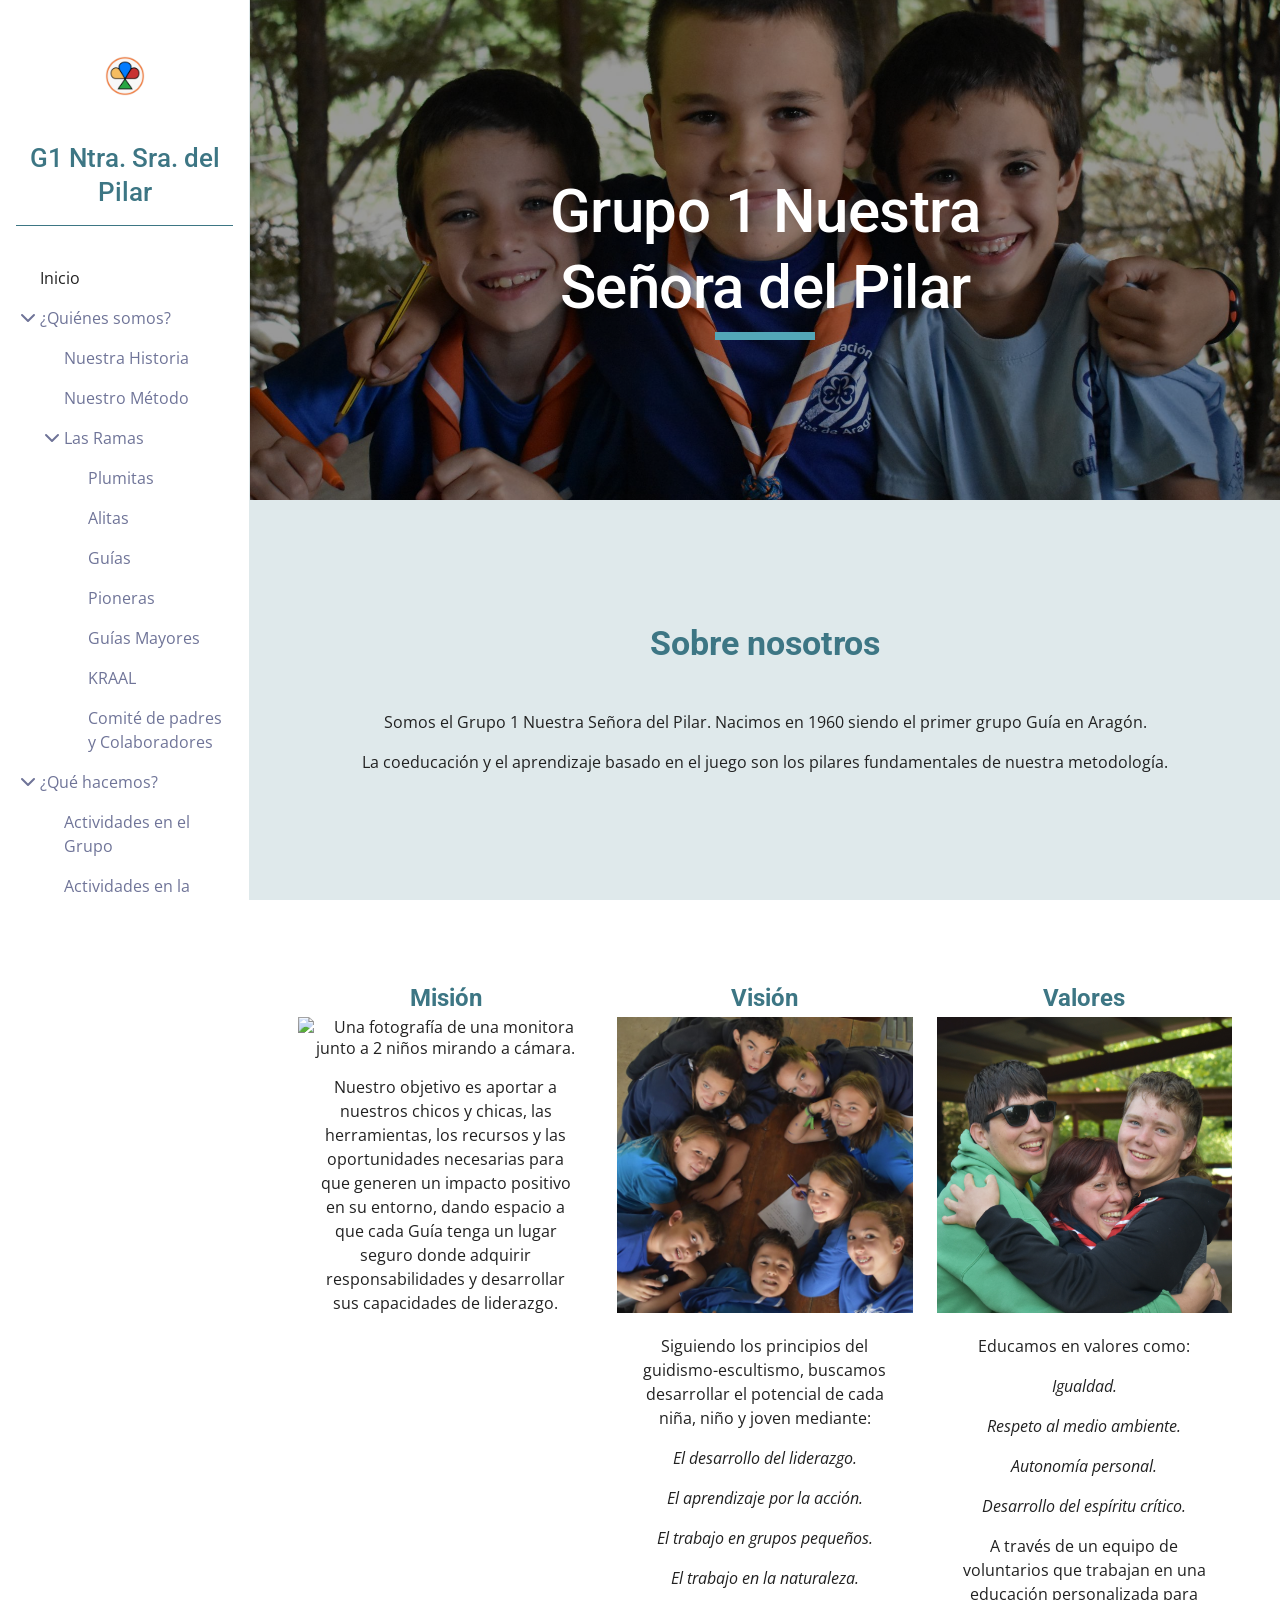
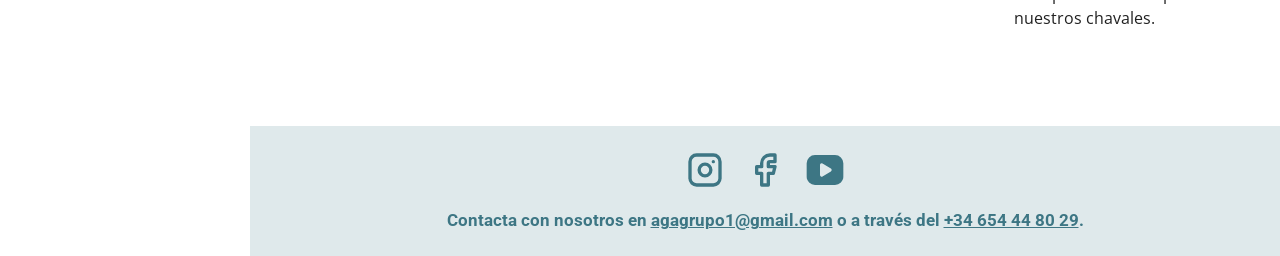
==== commit 8b63a8f3: "Errores ortográficos Corrección de errores ortográficos" ====
--- a/index.html
+++ b/index.html
@@ -4,7 +4,7 @@
   <head>
     <!-- Añadimos el título -->
     <title>G1 AGA</title>
-    <!-- Para describir el contendio de la web -->
+    <!-- Para describir el contenido de la web -->
     <meta name="description" content="Somos el Grupo 1 Nuestra Señora del Pilar. Nacimos en 1960 siendo el primer grupo Guía en Aragón.">
     
     <!-- Indicamos la colección de caracteres que va a usar la web -->
@@ -85,7 +85,7 @@
               </div>
               <ul class="index__list">
                 <li class="index__page"><a href="actividades-grupo.html">Actividades en el Grupo</a></li>
-                <li class="index__page"><a href="actividades-asociacion.html">Actividades en la Asocación</a></li>
+                <li class="index__page"><a href="actividades-asociacion.html">Actividades en la Asociación</a></li>
                 <li class="index__page"><a href="cancionero.html">Cancionero Guía</a></li>
               </ul>
             </li>
@@ -130,7 +130,7 @@
           <p><em>El desarrollo del liderazgo.</em></p>
           <p><em>El aprendizaje por la acción.</em></p>
           <p><em>El trabajo en grupos pequeños.</em></p>
-          <p><em>El trabajo en la natrualeza.</em></p>
+          <p><em>El trabajo en la naturaleza.</em></p>
         </article>
         <article>
           <h4>Valores</h4>
--- a/styles.css
+++ b/styles.css
@@ -7,9 +7,9 @@
 
 /* Variables de colores */
 :root {
-  --background1: #fff;
-  --background2: #dfe9eb;
-  --background3: #516f75;
+  --background: #fff;
+  --background-light: #dfe9eb;
+  --background-dark: #516f75;
   --text-cover: #fff;
   --text-primary: #212121;
   --text-secondary: #6f7498;
@@ -52,7 +52,7 @@
 /* Estilos generales del cuerpo de la página */
 body {
   font-family: 'Open Sans', Arial, sans-serif;
-  background-color: var(--background1);
+  background-color: var(--background);
   color: var(--text-primary);
   min-height: 100vh;
   display: block;
@@ -63,44 +63,51 @@
 }
 
 h1 {  /* Usado como título principal de cada página en el cover */
-  color: var(--text-title);
+  color: var(--text-cover);
   font-family: 'Roboto', Arial, sans-serif;
-  font-size: 40pt;
+  font-size: 3.75rem;
+  font-weight: 500;
+  letter-spacing: -0.5px;
+  line-height: 1.26;
 }
 h2 {  /* Usado como títulos de las secciones principales de cada página */
   color: var(--text-title);
   font-family: 'Roboto', Arial, sans-serif;
-  font-size: 40pt;
-}
-h3 {
+  font-size: 3.3rem;
+  font-weight: 700;
+  line-height: 1.2;
+}
+h3 {  
   color: var(--text-title);
   font-family: 'Roboto', Arial, sans-serif;
-  font-size: 26pt;
+  font-size: 2.15rem;
+  font-weight: 700;
+  line-height: 1.5;
 }
 h4 {
   color: var(--text-title);
   font-family: 'Roboto', Arial, sans-serif;
-  font-size: 18pt;
+  font-size: 1.5rem;
   line-height: 1.56;
 }
 .subtitle {
   color: var(--text-title);
   font-family: 'Roboto', Arial, sans-serif;
-  font-size: 18pt;
+  font-size: 1.5rem;
   line-height: 1.2;
   font-style: italic;
-  font-weight: 300;
+  font-weight: 400;
 }
 
 /* -- BARRA DE NAVEGACIÓN -- */
-.menu {
+.menu {   /* Menú de navegación */
   position: fixed;
   left: 0;
   padding: 1rem;
   height: 100%;
   width: var(--width-header);
-  border-right: 1px solid var(--background2);
-  background-color: var(--background1);
+  border-right: 1px solid var(--background-light);
+  background-color: var(--background);
   overflow: auto;
 
   a {text-decoration: none;}
@@ -125,13 +132,13 @@
     .brand__name {
       color: var(--text-title);
       font-family: 'Roboto', Arial, sans-serif;
-      font-size: 20pt;
+      font-size: 1.65rem;
       font-weight: 500;
     }
   }
 }
 
-.index {    /* Menú de navegación */
+.index {    /* Índice de navegación */
   margin-top: 2rem;
   color: var(--text-secondary);
 
@@ -160,19 +167,15 @@
     pointer-events: none;
   }
 }
-.index__list, .index__page {
-  padding-left: 24px;
-}
-.index__page--dropdown {
-  padding-left: 0px;
-}
+.index__list, .index__page {padding-left: 24px;}
+.index__page--dropdown {padding-left: 0px;}
 .dropdown {
   display: flex;
   flex-direction: row;
   align-items: center;
 }
 
-/* Portadas */
+/* -- PORTADA -- */
 .cover {
   height: 500px;
   display: flex;
@@ -181,13 +184,12 @@
   align-items: center;
   text-align: center;
   position: relative;
+  isolation: isolate;
 
   h1 {
     width: 60%;
     max-width: 800px;
     position: relative;
-    color: var(--text-cover);
-    font-size: 45pt;
 
     &::after {   /* Barra inferior del título */
       content: "";
@@ -207,16 +209,14 @@
     width: 100%;
     height: 500px;
     object-fit: cover;
-    z-index: -1;
-    left: 0;
-    right: 0;
-    filter: brightness(0.75);
-  }
-}
-
-/* Pie de página */
+    inset: 0;
+    filter: brightness(0.6);
+  }
+}
+
+/* -- PIE DE PÁGINA */
 footer {
-  background-color: var(--background2);
+  background-color: var(--background-light);
   display: flex;
   flex-direction: column;
   align-items: center;
@@ -238,37 +238,36 @@
     }
   }
   
+  a {text-decoration: none;}
+  
   p {
     text-align: center;
     color: var(--text-title);
     font-weight: 700;
     font-family: 'Roboto', Arial, sans-serif;
-    font-size: 13pt;
+    font-size: 1.05rem;
     
     a {
       /* Evito que haga salto de página en el correo o número de teléfono */
       white-space: nowrap; 
       color: var(--text-title);
-
+      text-decoration: underline;
     }
   }
 }
 
 /* Subportada */
-main .subcover {
+.subcover {
   height: 400px;
-  background-color: var(--background2);
+  background-color: var(--background-light);
   text-align: center;
   display: flex;
   flex-direction: column;
   justify-content: center;
   align-items: center;
-
   line-height: 2.5;
   
-  h2 {
-    margin-bottom: 2rem;
-  }
+  h3 {margin-bottom: 2rem;}
 }
 
 /* Estilos de index.html */
@@ -287,7 +286,7 @@
     margin-bottom: 1rem;
   }
   p {
-    font-size: 12pt;
+    font-size: 1rem;
     padding: 0rem 1rem;
     padding-bottom: 1rem;
     line-height: 1.5;
@@ -297,14 +296,13 @@
 
 /* Estilos de quienes-somos.html */
 main .structure {
-  background-color: var(--background1);
+  background-color: var(--background);
   display: flex;
   flex-direction: column;
   justify-content: center;
   margin: 6rem 4rem;
 
   .subtitle {
-    font-weight: 500;
     margin-top: 1rem;
     margin-bottom: 3rem;
   }
@@ -333,7 +331,6 @@
     p {
       margin-bottom: 1rem;
       text-align: justify;
-      
     }
 
     div {
@@ -344,7 +341,7 @@
     }
 
     .a-button {
-      background-color: var(--background3);
+      background-color: var(--background-dark);
       color: #fff;
       padding: .3rem .5rem;
       text-decoration: none;
@@ -383,11 +380,11 @@
     margin: 4rem 0rem;
     .year {
       color: var(--text-title);
-      font-size: 60pt;
-      font-weight: 900;
+      font-size: 5rem;
+      font-weight: 700;
     }
     h3 {  /* Propieddes del h4, aunque sea h3 */
-      font-size: 13pt;
+      font-size: 1.08rem;
       line-height: 1.63;
     }
     div {
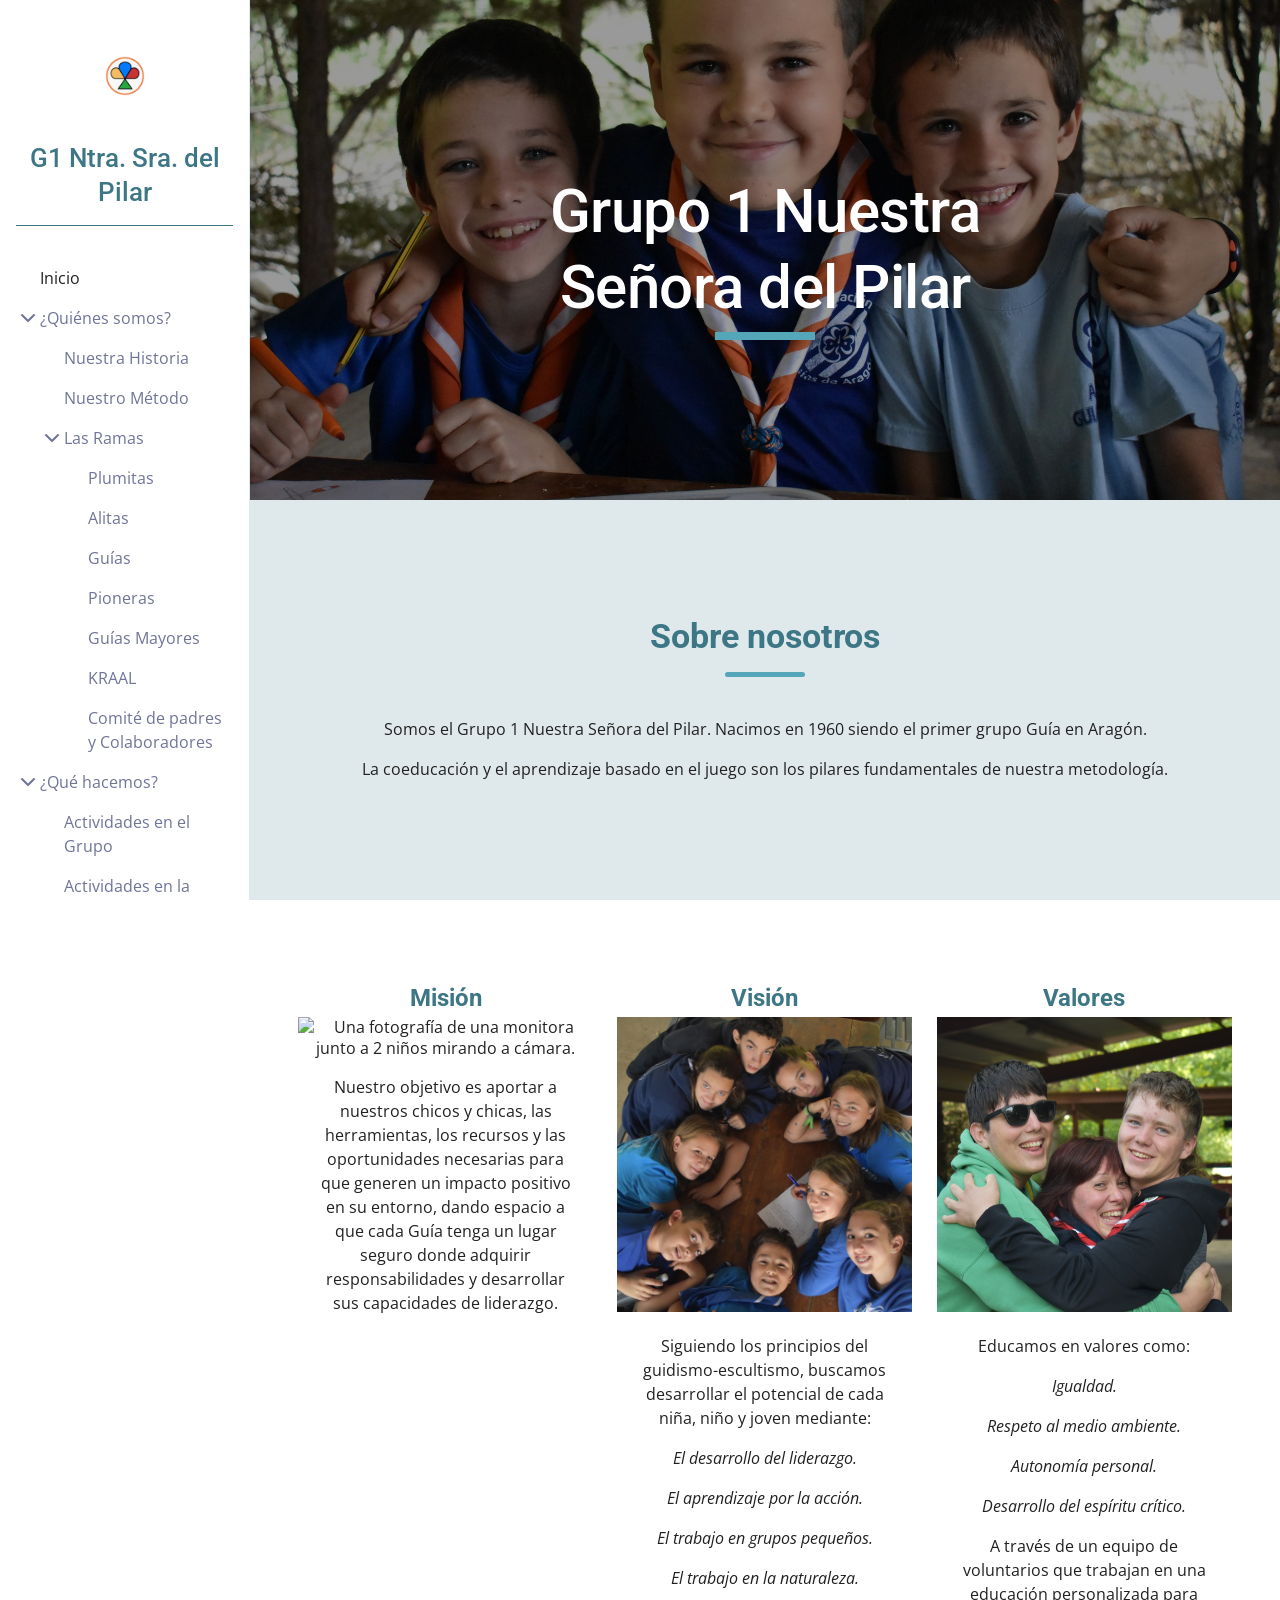
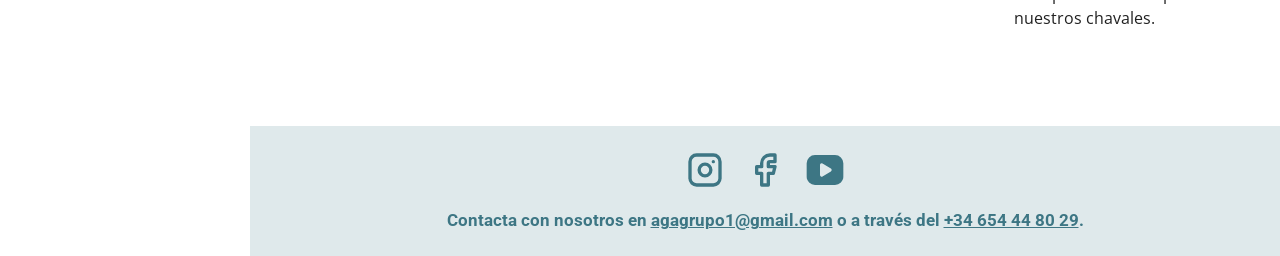
==== commit 807adab4: "Añadidas animaciones Añadidas las animaciones que ha hecho Claude directamente" ====
--- a/index.html
+++ b/index.html
@@ -30,6 +30,8 @@
 
     <!-- Enlazamos una hoja de estilos -->
     <link rel="stylesheet" href="./styles.css">
+    <link rel="stylesheet" href="./animations.css">
+    <script src="./animations.js" defer></script>
   </head>
 
   <body>
--- a/styles.css
+++ b/styles.css
@@ -77,7 +77,7 @@
   font-weight: 700;
   line-height: 1.2;
 }
-h3 {  
+h3, .like_h3 {  
   color: var(--text-title);
   font-family: 'Roboto', Arial, sans-serif;
   font-size: 2.15rem;
@@ -383,7 +383,7 @@
       font-size: 5rem;
       font-weight: 700;
     }
-    h3 {  /* Propieddes del h4, aunque sea h3 */
+    h3 {  /* Propiedades del h4, aunque sea h3 */
       font-size: 1.08rem;
       line-height: 1.63;
     }
@@ -450,4 +450,99 @@
       }
     }
   }
+}
+
+.ramas {
+  padding: 4rem;
+  display: flex;
+  flex-direction: column;
+
+  img {width: 100%;}
+  p {text-align: justify;}
+
+  a {
+    text-decoration: none;
+    display: flex;
+    flex-direction: column;
+    align-items: center;
+    gap: 1rem;
+  }
+}
+.ramas__header {
+  margin: 3rem .5rem;
+  h2 {margin-bottom: 1rem;}
+}
+.ramas__ramas {
+  display: grid;
+  grid-template-columns: repeat(2, 1fr);
+  grid-template-rows: repeat(4, 1fr);
+  gap: 4rem 2rem;
+  
+  article {
+    display: flex;
+    flex-direction: column;
+    align-items: center;
+    gap: 2rem;
+  }
+}
+
+.rama {
+  padding: 6rem 4rem;
+  display: flex;
+  flex-direction: row;
+  align-items: center;
+  gap: 3rem;
+  text-align: justify;
+  h2 {margin-bottom: 2rem;}
+  img {width: 40%;}
+  p {margin-bottom: 1rem;}
+  p:last-child {margin-bottom: 0rem;}
+}
+
+/* Estilos de que-hacemos.html */
+.que-hacemos {
+  padding: 4rem;
+  display: flex;
+  flex-direction: column;
+  gap: 5rem;
+}
+
+.actividades {
+  header {
+    margin-bottom: 3rem;
+
+    .subtitle {
+      margin-top: 1rem;
+    }
+  }
+}
+
+.actividades__lista {
+  display: grid;
+  grid-template-columns: repeat(2, 1fr);
+  gap: 3rem 2rem;
+
+  article {
+    display: flex;
+    flex-direction: column;
+    gap: 1rem;
+  }
+
+  a {
+    text-decoration: none;
+    display: flex;
+    flex-direction: column;
+    gap: 1rem;
+  }
+
+  img {
+    width: 100%;
+    aspect-ratio: 16 / 9;
+    object-fit: cover;
+  }
+
+  h3 {  /* Propiedades del h4, aunque sea h3 */
+    font-size: 1.5rem;
+    line-height: 1.56;
+  }
 }
--- a/animations.css
+++ b/animations.css
@@ -0,0 +1,270 @@
+/* ==========================================================================
+   animations.css · Animaciones del Grupo 1 Ntra. Sra. del Pilar
+
+   Se carga DESPUÉS de styles.css. No toca el diseño original: si el
+   navegador pide "reducir movimiento" (o falla el JS) la web se ve igual
+   que antes, sin animaciones.
+
+   LENGUAJE DE MOVIMIENTO (igual en todas las páginas)
+   · Un único "momento estrella": la entrada de la portada (zoom + título).
+   · Textos        → suben suavemente al aparecer (rv-up).
+   · Imágenes      → se destapan como una cortina (rv-wipe).
+   · Listas/grupos → entran escalonados, uno tras otro.
+   · Acento        → una barra de color #53a7b8 que "se dibuja": bajo el
+                     título de portada, bajo cada h2 y en la línea del tiempo.
+   · Interacción   → las imágenes se elevan y se inclinan con el ratón.
+   ========================================================================== */
+
+:root {
+  --ease: cubic-bezier(.22, 1, .36, 1);
+  --accent: #53a7b8;       /* mismo color que la barra del título de portada */
+}
+
+/* Permite animar la luz que sigue al ratón en la subportada */
+@property --glow {
+  syntax: '<number>';
+  inherits: false;
+  initial-value: 0;
+}
+
+@media (prefers-reduced-motion: no-preference) {
+
+  /* ------------------------------------------------------------------
+     1. ENTRADA DE PÁGINA (solo CSS, no depende del JS)
+     ------------------------------------------------------------------ */
+  .cover { overflow: hidden; }
+
+  /* La imagen es 100px más alta que la portada: sobra margen para el
+     efecto parallax que mueve el JS al hacer scroll */
+  .cover > img {
+    height: 600px;
+    inset: -100px 0 auto 0;
+    animation: cover-in 2.4s var(--ease) backwards;
+  }
+  .cover h1 {
+    animation: cover-title 1.2s var(--ease) .4s backwards;
+  }
+  .cover h1::after {
+    animation: bar-grow .9s var(--ease) 1.1s backwards;
+  }
+
+  @keyframes cover-in {
+    from { scale: 1.2; filter: brightness(.15); }
+  }
+  @keyframes cover-title {
+    from { opacity: 0; transform: translateY(36px); filter: blur(12px); }
+  }
+  @keyframes bar-grow {
+    from { scale: 0 1; }
+  }
+
+  /* Menú lateral: el logo gira al entrar y los enlaces aparecen en cascada */
+  .brand img {
+    animation: logo-in 1s var(--ease) backwards;
+    transition: rotate .8s var(--ease);
+  }
+  .brand a:hover img { rotate: 360deg; }
+  .brand .brand__name { animation: menu-in .7s var(--ease) .25s backwards; }
+
+  .index > ul > .index__page { animation: menu-in .7s var(--ease) backwards; }
+  .index > ul > .index__page:nth-child(1) { animation-delay: .30s; }
+  .index > ul > .index__page:nth-child(2) { animation-delay: .37s; }
+  .index > ul > .index__page:nth-child(3) { animation-delay: .44s; }
+  .index > ul > .index__page:nth-child(4) { animation-delay: .51s; }
+  .index > ul > .index__page:nth-child(5) { animation-delay: .58s; }
+  .index > ul > .index__page:nth-child(6) { animation-delay: .65s; }
+  .index > ul > .index__page:nth-child(7) { animation-delay: .72s; }
+  .index > ul > .index__page:nth-child(8) { animation-delay: .79s; }
+
+  @keyframes logo-in {
+    from { opacity: 0; transform: scale(.4) rotate(-120deg); }
+  }
+  @keyframes menu-in {
+    from { opacity: 0; transform: translateX(-18px); }
+  }
+
+  /* Enlaces del menú: se desplazan un poco al pasar por encima */
+  .index a {
+    transition: color .4s, translate .35s var(--ease);
+  }
+  .index a:hover,
+  .index a:focus-visible {
+    translate: 5px 0;
+    transition: color .4s, translate .35s var(--ease);
+  }
+  .index .dropdown svg {
+    transition: transform .35s var(--ease), color .4s;
+  }
+  .index .dropdown:hover svg { transform: rotate(180deg); }
+
+  /* Barra de progreso de lectura (la crea el JS) */
+  .scroll-progress {
+    position: fixed;
+    inset: 0 0 auto 0;
+    height: 4px;
+    z-index: 1000;
+    background: var(--accent);
+    transform: scaleX(0);
+    transform-origin: left;
+    pointer-events: none;
+  }
+
+  /* Al pulsar un enlace interno, el contenido se desvanece antes de cambiar
+     de página (el menú lateral se queda quieto) */
+  .anim .cover,
+  .anim main,
+  .anim footer {
+    transition: opacity .28s ease, translate .28s ease;
+  }
+  .anim body.leaving .cover,
+  .anim body.leaving main,
+  .anim body.leaving footer {
+    opacity: 0;
+    translate: 0 -10px;
+  }
+  /* Evita barras de scroll horizontales mientras algo entra desde un lateral */
+  .anim main { overflow-x: clip; }
+
+  /* ------------------------------------------------------------------
+     2. APARICIÓN AL HACER SCROLL
+     El JS marca los elementos con data-reveal="..." y les pone la clase
+     .is-visible cuando entran en pantalla. --d es el retardo (escalonado).
+     ------------------------------------------------------------------ */
+  .anim [data-reveal]:not(.is-visible) { opacity: 0; }
+  .anim [data-reveal="wipe"]:not(.is-visible)    { opacity: 1; clip-path: inset(0 100% 0 0); }
+  .anim [data-reveal="wipe-up"]:not(.is-visible) { opacity: 1; clip-path: inset(100% 0 0 0); }
+
+  .anim [data-reveal].is-visible {
+    animation-duration: 1s;
+    animation-timing-function: var(--ease);
+    animation-delay: var(--d, 0ms);
+    animation-fill-mode: backwards;
+  }
+  .anim [data-reveal="up"].is-visible      { animation-name: rv-up; }
+  .anim [data-reveal="left"].is-visible    { animation-name: rv-left; }
+  .anim [data-reveal="right"].is-visible   { animation-name: rv-right; }
+  .anim [data-reveal="wipe"].is-visible    { animation-name: rv-wipe;    animation-duration: 1.3s; }
+  .anim [data-reveal="wipe-up"].is-visible { animation-name: rv-wipe-up; animation-duration: 1.3s; }
+  .anim [data-reveal="pop"].is-visible {
+    animation-name: rv-pop;
+    animation-duration: .7s;
+    animation-timing-function: cubic-bezier(.34, 1.56, .64, 1);
+  }
+
+  @keyframes rv-up    { from { opacity: 0; transform: translateY(32px); } }
+  @keyframes rv-left  { from { opacity: 0; transform: translateX(-48px); } }
+  @keyframes rv-right { from { opacity: 0; transform: translateX(48px); } }
+  @keyframes rv-wipe {
+    from { clip-path: inset(0 100% 0 0); transform: scale(1.06); }
+    to   { clip-path: inset(0 0 0 0);    transform: scale(1); }
+  }
+  @keyframes rv-wipe-up {
+    from { clip-path: inset(100% 0 0 0); transform: scale(1.06); }
+    to   { clip-path: inset(0 0 0 0);    transform: scale(1); }
+  }
+  @keyframes rv-pop {
+    from { opacity: 0; transform: scale(.3) rotate(-25deg); }
+  }
+
+  /* Barra de acento bajo los títulos: se dibuja cuando el título aparece */
+  .anim main h2::after,
+  .anim .subcover h3::after {
+    content: "";
+    display: block;
+    width: 80px;
+    height: 5px;
+    margin-top: .6rem;
+    border-radius: 3px;
+    background: var(--accent);
+    scale: 0 1;
+    transform-origin: left;
+  }
+  .anim .subcover h3::after { margin-inline: auto; transform-origin: center; }
+  .anim main h2.is-visible::after,
+  .anim .subcover h3.is-visible::after {
+    scale: 1 1;
+    transition: scale .9s var(--ease) .35s;
+  }
+
+  /* ------------------------------------------------------------------
+     3. PÁGINAS CONCRETAS
+     ------------------------------------------------------------------ */
+
+  /* index.html · la subportada tiene una luz que sigue al ratón */
+  .anim .subcover {
+    --mx: 50%;
+    --my: 50%;
+    background-image: radial-gradient(circle 320px at var(--mx) var(--my),
+                      rgba(255, 255, 255, calc(var(--glow) * .65)), transparent 70%);
+    transition: --glow .6s ease;
+  }
+  .anim .subcover:hover { --glow: 1; }
+
+  /* nuestra-historia.html · línea del tiempo que se dibuja entre hitos */
+  .anim .history article { position: relative; }
+  .anim .history article::before,
+  .anim .history article::after {
+    content: "";
+    position: absolute;
+    left: 0;
+    top: -2rem;
+    transform-origin: left;
+    scale: 0 1;
+    pointer-events: none;
+  }
+  .anim .history article::before {
+    width: 100%;
+    height: 2px;
+    background: var(--background-light);
+  }
+  .anim .history article::after {
+    width: 120px;
+    height: 4px;
+    margin-top: -1px;
+    border-radius: 2px;
+    background: var(--accent);
+  }
+  .anim .history article.is-visible::before { scale: 1 1; transition: scale 1.4s var(--ease); }
+  .anim .history article.is-visible::after  { scale: 1 1; transition: scale 1s var(--ease) .25s; }
+  .anim .history .year { font-variant-numeric: tabular-nums; }
+
+  /* nuestro-metodo.html · los puntos de las listas reaccionan al ratón */
+  main .nuestro-metodo li {
+    transition: translate .35s var(--ease), color .35s;
+  }
+  main .nuestro-metodo li:hover {
+    translate: 8px 0;
+    color: var(--text-title);
+  }
+  main .nuestro-metodo li::marker { color: var(--accent); }
+
+  /* quienes-somos.html · botones de "Conoce más" */
+  main .structure div .a-button {
+    transition: background-color .3s, translate .35s var(--ease), box-shadow .35s var(--ease);
+  }
+  main .structure div .a-button:hover,
+  main .structure div .a-button:focus-visible {
+    background-color: var(--text-title);
+    translate: 0 -3px;
+    box-shadow: 0 8px 16px -6px rgba(33, 33, 33, .35);
+  }
+
+  /* ------------------------------------------------------------------
+     4. IMÁGENES INTERACTIVAS (las clases las añade el JS)
+     ------------------------------------------------------------------ */
+  .anim .fx-img {
+    transition: translate .45s var(--ease), box-shadow .45s var(--ease);
+  }
+  .anim .fx-img:hover {
+    translate: 0 -6px;
+    box-shadow: 0 18px 36px -10px rgba(33, 33, 33, .35);
+  }
+  /* Inclinación 3D según dónde esté el ratón (solo ratón, no táctil) */
+  .anim .tilt {
+    transform: perspective(900px) rotateX(var(--rx, 0deg)) rotateY(var(--ry, 0deg));
+    transition: transform .6s var(--ease), translate .45s var(--ease), box-shadow .45s var(--ease);
+  }
+  .anim .tilt.is-tilting {
+    transition: transform .12s linear, translate .45s var(--ease), box-shadow .45s var(--ease);
+  }
+}
